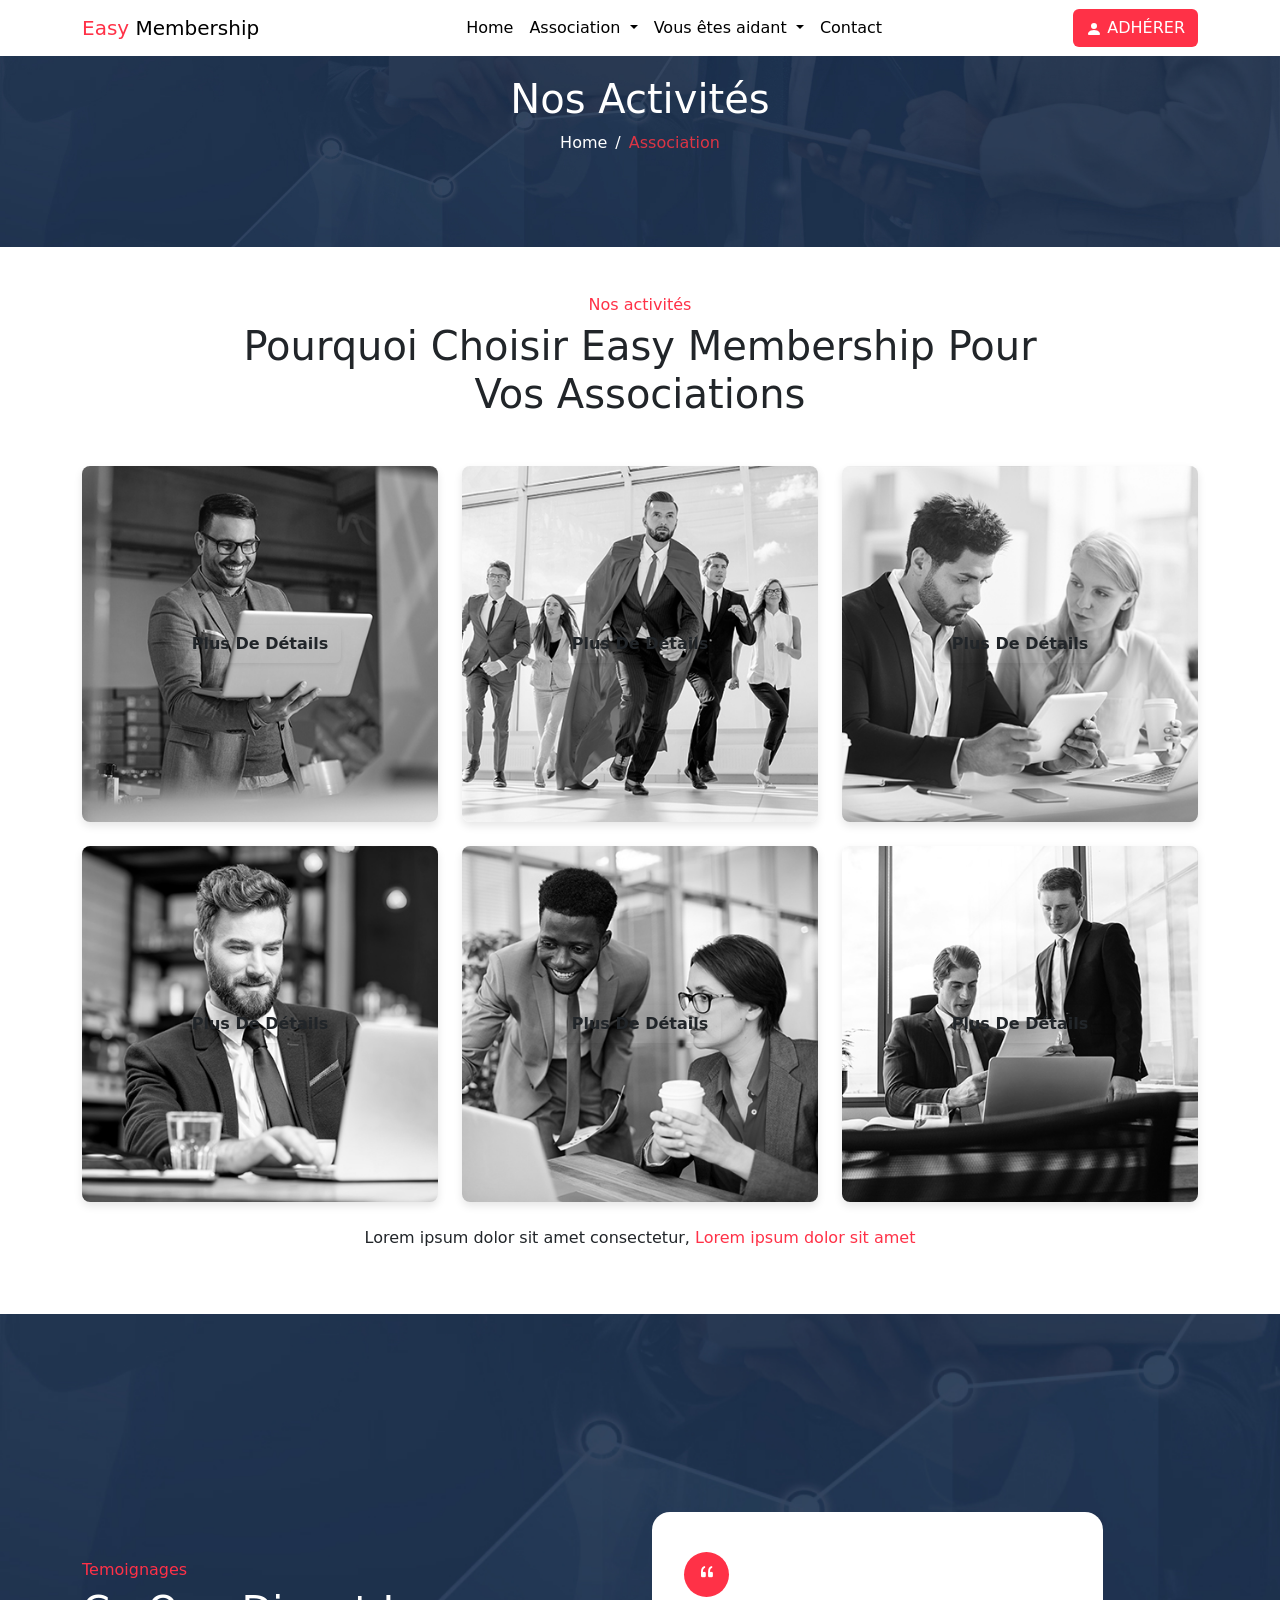
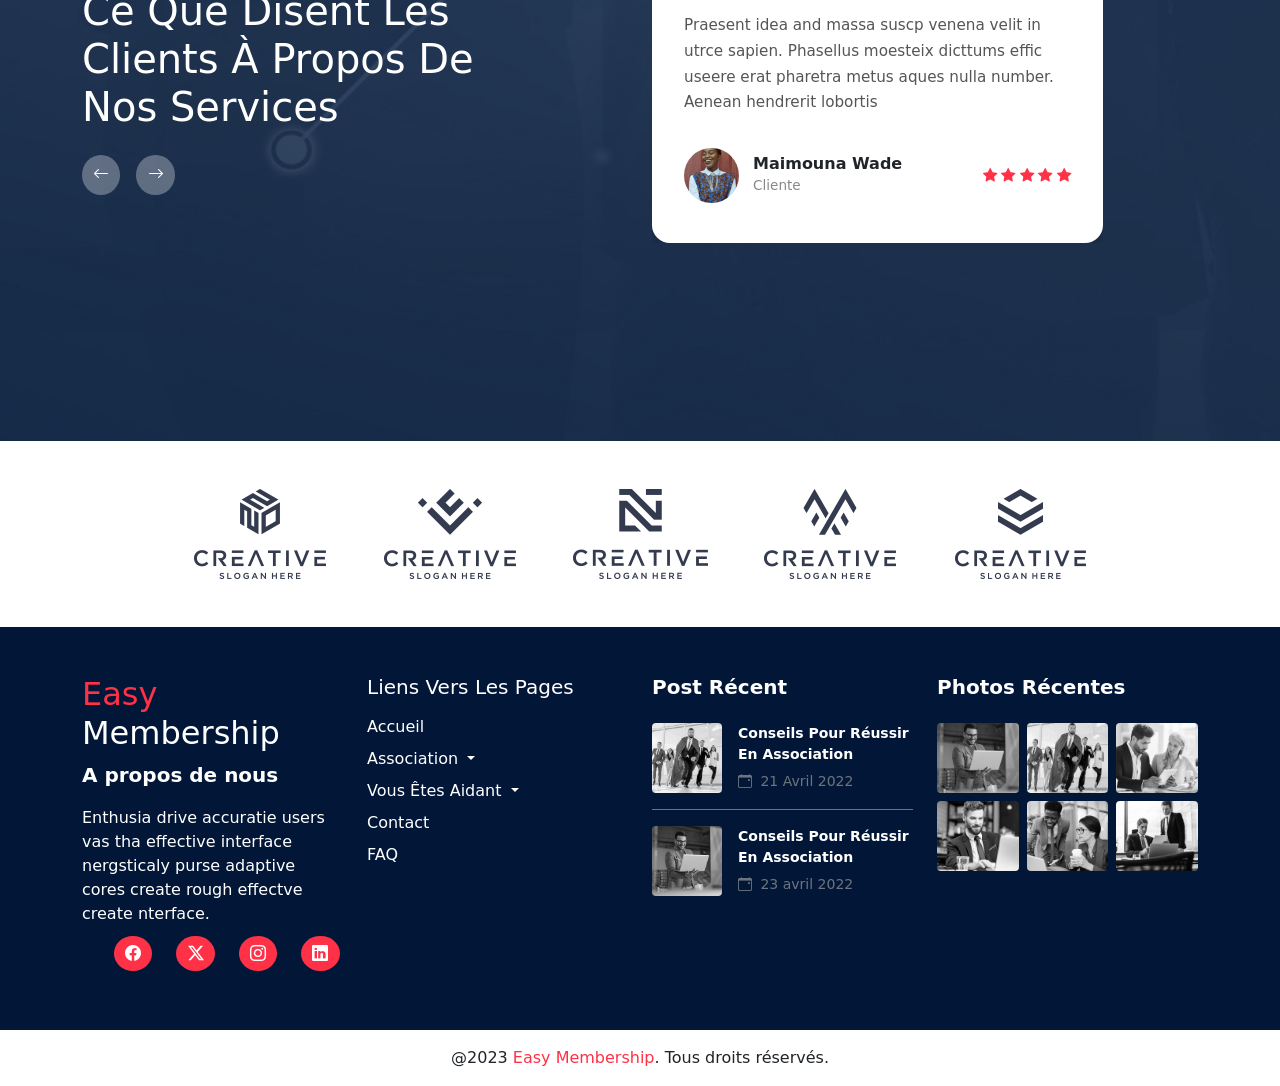
==== associations-activites.html @ 7fb7f480 "Merge remote-tracking branch 'origin/Bassirou' into dev" ====
<!DOCTYPE html>
<html lang="en">

<head>
    <meta charset="UTF-8">
    <meta name="viewport" content="width=device-width, initial-scale=1.0">
    <title>Association/activités - Easy membership</title>
    <link href="https://cdn.jsdelivr.net/npm/bootstrap@5.3.8/dist/css/bootstrap.min.css" rel="stylesheet"
        integrity="sha384-sRIl4kxILFvY47J16cr9ZwB07vP4J8+LH7qKQnuqkuIAvNWLzeN8tE5YBujZqJLB" crossorigin="anonymous">
    <link rel="stylesheet" href="https://cdn.jsdelivr.net/npm/bootstrap-icons@1.10.5/font/bootstrap-icons.css">
    <link rel="stylesheet" href="css/landing.css">
</head>

<body>
    <header class="fixed-top bg-white">
        <nav class="navbar navbar-expand-lg">
            <div class="container-lg">
                <a class="navbar-brand text-black" href="index.html">
                    <span class="nav-spanned">Easy</span> Membership
                </a>

                <button class="navbar-toggler" type="button" data-bs-toggle="collapse" data-bs-target="#navbarNav"
                    aria-controls="navbarNav" aria-expanded="false" aria-label="Toggle navigation">
                    <span class="navbar-toggler-icon"></span>
                </button>

                <div class="collapse navbar-collapse" id="navbarNav">
                    <ul class="navbar-nav mx-auto">
                        <li class="nav-item">
                            <a href="index.html" class="nav-link text-black">Home</a>
                        </li>

                        <li class="nav-item dropdown">
                            <a class="nav-link dropdown-toggle text-black" href="associations.html" role="button"
                                data-bs-toggle="dropdown">
                                Association
                            </a>
                            <ul class="dropdown-menu shadow">
                                <li><a class="dropdown-item" href="associations-activites.html">Nos activités</a></li>
                                <li><a class="dropdown-item" href="index.html#about">Qui nous sommes?</a></li>
                                <li><a class="dropdown-item" href="associations-actualites.html">Nos actualités</a></li>
                                <li><a class="dropdown-item" href="associations-evenements.html">Nos événements</a></li>
                                <li><a class="dropdown-item" href="#partners">Nos Partenaires</a></li>
                                <li><a class="dropdown-item" href="helper.html">Recevoir des dons</a></li>
                                <li><a class="dropdown-item" href="#">Gerer les adhésions</a></li>
                                <li><a class="dropdown-item" href="#">Tableau de bord</a></li>
                                <li><a class="dropdown-item" href="#">Liste des adhérents</a></li>
                                <li><a class="dropdown-item" href="#">Bloquer/Debloquer un compte</a></li>
                                <li><a class="dropdown-item" href="#">Mise à jour</a></li>
                                <li><a class="dropdown-item" href="#">Publier une opportunité</a></li>
                            </ul>
                        </li>

                        <li class="nav-item dropdown">
                            <a class="nav-link dropdown-toggle text-black" href="#" role="button"
                                data-bs-toggle="dropdown">
                                Vous êtes aidant
                            </a>
                            <ul class="dropdown-menu shadow">
                                <li><a class="dropdown-item" href="helper.html">Faire un don</a></li>
                                <li><a class="dropdown-item" href="#">Adhérer</a></li>
                                <li><a class="dropdown-item" href="#">Conditions d'adhésion</a></li>
                                <li><a class="dropdown-item" href="helper.html">Payer les frais</a></li>
                            </ul>
                        </li>

                        <li class="nav-item">
                            <a href="contact.html" class="nav-link text-black">Contact</a>
                        </li>
                    </ul>
                </div>

                <a href="auth.html" class="btn nav-button text-uppercase d-none d-lg-inline">
                    <svg xmlns="http://www.w3.org/2000/svg" width="16" height="16" fill="currentColor"
                        class="bi bi-person-fill" viewBox="0 0 16 16">
                        <path d="M3 14s-1 0-1-1 1-4 6-4 6 3 6 4-1 1-1 1zm5-6a3 3 0 1 0 0-6 3 3 0 0 0 0 6" />
                    </svg> Adhérer
                </a>
            </div>
        </nav>
    </header>

    <main>
        <section class="position-relative text-center">
            <img src="images/BG1.jpg" class="img-fluid" alt="fond">
            <div class="position-absolute top-50 start-50 translate-middle text-center">
                <h1 class="text-white">Nos Activités</h1>
                <ul class="list-unstyled d-flex justify-content-center gap-2 mt-2">
                    <li><a href="index.html" class="nav-link text-white">Home</a></li>
                    <li><span class="text-white">/</span></li>
                    <li><a href="index.html" class="nav-link text-danger">Association</a></li>
                </ul>
            </div>
        </section>
        <section class="container py-5">
            <div class="activités mb-5">
                <h6 class="blog-small-heading text-center">Nos activités</h6>
                <h1 class="text-center w-75 mx-auto">Pourquoi Choisir Easy Membership Pour Vos Associations</h1>
            </div>

            <div class="row g-4">

                <div class="col-md-4">
                    <div class="card border-0 rounded-3 overflow-hidden text-center h-100">
                        <img src="images/footer-img-1.jpg" alt="Business team">

                        <div class="card-img-overlay d-flex align-items-center justify-content-center p-0">
                            <a href="#" class="btn btn-custom fw-bold shadow-sm">Plus De Détails</a>
                        </div>
                    </div>
                </div>

                <div class="col-md-4">
                    <div class="card border-0 rounded-3 overflow-hidden text-center h-100">
                        <img src="images/footer-img-2.jpg" alt="Business meeting">
                        <div class="card-img-overlay d-flex align-items-center justify-content-center p-0">
                            <a href="#" class="btn btn-custom fw-bold shadow-sm">Plus De Détails</a>
                        </div>
                    </div>
                </div>

                <div class="col-md-4">
                    <div class="card border-0 rounded-3 overflow-hidden text-center h-100">
                        <img src="images/footer-img-3.jpg" alt="Office work">
                        <div class="card-img-overlay d-flex align-items-center justify-content-center p-0">
                            <a href="#" class="btn btn-custom fw-bold shadow-sm">Plus De Détails</a>
                        </div>
                    </div>
                </div>
                <div class="col-md-4">
                    <div class="card border-0 rounded-3 overflow-hidden text-center h-100">
                        <img src="images/footer-img-4.jpg" alt="Office work">
                        <div class="card-img-overlay d-flex align-items-center justify-content-center p-0 ">
                            <a href="#" class="btn btn-custom fw-bold shadow-sm">Plus De Détails</a>
                        </div>
                    </div>
                </div>
                <div class="col-md-4">
                    <div class="card border-0 rounded-3 overflow-hidden text-center h-100">
                        <img src="images/footer-img-5.jpg" alt="Office work">
                        <div class="card-img-overlay d-flex align-items-center justify-content-center p-0 ">
                            <a href="#" class="btn btn-custom fw-bold shadow-sm">Plus De Détails</a>
                        </div>
                    </div>
                </div>
                <div class="col-md-4">
                    <div class="card border-0 rounded-3 overflow-hidden text-center h-100">
                        <img src="images/footer-img-6.jpg" alt="Office work">
                        <div class="card-img-overlay d-flex align-items-center justify-content-center p-0">
                            <a href="#" class="btn btn-custom fw-bold shadow-sm ">Plus De Détails</a>
                        </div>
                    </div>
                </div>
                <P class="text-center">Lorem ipsum dolor sit amet consectetur, <span class="nav-spanned">Lorem ipsum
                        dolor sit amet </span></P>
            </div>
        </section>



        <section id="testemonials">
            <div class="container py-5">
                <div class="row align-items-center">


                    <div class="col-12 col-lg-5 mb-4 mb-lg-0">
                        <h6 class="testemonials-small-heading">Temoignages</h6>
                        <h1 class="text-white">Ce Que Disent Les Clients À Propos De Nos Services</h1>

                        <div class="d-flex gap-3 mt-4">
                            <button class="testemonials-btn" data-bs-target="#testimonialCarousel" data-bs-slide="prev">
                                <i class="bi bi-arrow-left text-white"></i>
                            </button>

                            <button class="testemonials-btn" data-bs-target="#testimonialCarousel" data-bs-slide="next">
                                <i class="bi bi-arrow-right text-white"></i>
                            </button>

                        </div>
                    </div>


                    <div class="col-12 col-lg-5 offset-lg-1">
                        <div id="testimonialCarousel" class="carousel slide" data-bs-ride="false">

                            <div class="carousel-inner">


                                <div class="carousel-item active">
                                    <div class="testimonial-card">

                                        <div class="quote-icon">
                                            <i class="bi bi-quote"></i>
                                        </div>

                                        <p class="testimonial-text">
                                            Praesent idea and massa suscp venena velit in utrce sapien.
                                            Phasellus moesteix dicttums effic useere erat pharetra metus aques nulla
                                            number.
                                            Aenean hendrerit lobortis
                                        </p>

                                        <div class="testimonial-footer">
                                            <div class="testimonial-user">
                                                <img src="/images/testemonial-1.jpg" alt="">
                                                <div>
                                                    <h6>Maimouna Wade</h6>
                                                    <span>Cliente</span>
                                                </div>
                                            </div>

                                            <div class="testimonial-stars">
                                                <i class="bi bi-star-fill"></i>
                                                <i class="bi bi-star-fill"></i>
                                                <i class="bi bi-star-fill"></i>
                                                <i class="bi bi-star-fill"></i>
                                                <i class="bi bi-star-fill"></i>
                                            </div>
                                        </div>

                                    </div>
                                </div>


                                <div class="carousel-item">
                                    <div class="testimonial-card">

                                        <div class="quote-icon">
                                            <i class="bi bi-quote"></i>
                                        </div>


                                        <p class="testimonial-text">
                                            Praesent idea and massa suscp venena velit in utrce sapien.
                                            Phasellus moesteix dicttums effic useere erat pharetra metus aques nulla
                                            number.
                                            Aenean hendrerit lobortis
                                        </p>

                                        <div class="testimonial-footer">
                                            <div class="testimonial-user">
                                                <img src="/images/testemonial-2.jpg" alt="">
                                                <div>
                                                    <h6>Babacar Soumaré</h6>
                                                    <span>Client</span>
                                                </div>
                                            </div>

                                            <div class="testimonial-stars">
                                                <i class="bi bi-star-fill"></i>
                                                <i class="bi bi-star-fill"></i>
                                                <i class="bi bi-star-fill"></i>
                                                <i class="bi bi-star-fill"></i>
                                                <i class="bi bi-star-fill"></i>
                                            </div>
                                        </div>

                                    </div>
                                </div>

                            </div>
                        </div>
                    </div>



                </div>
            </div>
        </section>



        <section id="partners">
            <div class="container py-5">
                <div class="row text-center g-4 justify-content-center align-items-center">
                    <div class="col-12 col-lg-2"><img src="/images/partner-1.png" alt=""></div>
                    <div class="col-12 col-lg-2"><img src="/images/partner-2.png" alt=""></div>
                    <div class="col-12 col-lg-2"><img src="/images/partner-3.png" alt=""></div>
                    <div class="col-12 col-lg-2"><img src="/images/partner-4.png" alt=""></div>
                    <div class="col-12 col-lg-2"><img src="/images/partner-5.png" alt=""></div>
                </div>
            </div>
        </section>

    </main>
    <footer>
        <div class="container-lg py-5">
            <div class="row">
                <div class="col-12 col-lg-3">
                    <h1 class="text-white h2"><span class="nav-spanned">Easy</span> Membership</h1>
                    <p class="lead fw-bold text-white">A propos de nous</p>
                    <p class="text-white">
                        Enthusia drive accuratie users vas tha effective interface nergsticaly purse adaptive cores
                        create rough effectve create nterface.
                    </p>
                    <ul class="footer-socials">
                        <li><a href="#"><i class="bi bi-facebook text-white"></i></a></li>
                        <li><a href="#"><i class="bi bi-twitter-x text-white"></i></a></li>
                        <li><a href="#"><i class="bi bi-instagram text-white"></i></a></li>
                        <li><a href="#"><i class="bi bi-linkedin text-white"></i></a></li>
                    </ul>
                </div>
                <div class="col-12 col-lg-3">
                    <h5 class="mb-3 text-white">Liens Vers Les Pages</h5>

                    <ul class="list-unstyled">

                        <li class="mb-2">
                            <a href="#" class="text-white text-decoration-none">Accueil</a>
                        </li>

                        <li class="mb-2">
                            <div class="dropdown">
                                <a class="dropdown-toggle text-white text-decoration-none" href="#" role="button"
                                    data-bs-toggle="dropdown">
                                    Association
                                </a>
                                <ul class="dropdown-menu">

                                    <li><a class="dropdown-item" href="#">Nos activités</a></li>
                                    <li><a class="dropdown-item" href="#">Qui sommes-nous ?</a></li>
                                    <li><a class="dropdown-item" href="#">Nos actualités</a></li>
                                    <li><a class="dropdown-item" href="#">Nos événements</a></li>
                                    <li><a class="dropdown-item" href="#">Nos partenaires</a></li>
                                    <li><a class="dropdown-item" href="#">Recevoir des dons</a></li>
                                    <li><a class="dropdown-item" href="#">Gérer les adhésions</a></li>
                                    <li><a class="dropdown-item" href="#">Tableau de bord</a></li>
                                    <li><a class="dropdown-item" href="#">Liste des adhérents</a></li>
                                    <li><a class="dropdown-item" href="#">Bloquer/Débloquer un adhérent</a></li>
                                    <li><a class="dropdown-item" href="#">Mise à jour</a></li>
                                    <li><a class="dropdown-item" href="#">Publier une opportunité</a></li>

                                </ul>
                            </div>
                        </li>

                        <li class="mb-2">
                            <div class="dropdown">
                                <a class="dropdown-toggle text-white text-decoration-none" href="#" role="button"
                                    data-bs-toggle="dropdown">
                                    Vous Êtes Aidant
                                </a>
                                <ul class="dropdown-menu">

                                    <li><a class="dropdown-item" href="#">Faire un don</a></li>
                                    <li><a class="dropdown-item" href="#">Adhérer</a></li>
                                    <li><a class="dropdown-item" href="#">Conditions d'adhésion</a></li>
                                    <li><a class="dropdown-item" href="#">Adhérer en ligne et payer les frais</a></li>
                                    <li><a class="dropdown-item" href="#">Créer un compte adhérent</a></li>
                                    <li><a class="dropdown-item" href="#">Historique des cotisations annuelles</a></li>
                                    <li><a class="dropdown-item" href="#">Alertes</a></li>
                                    <li><a class="dropdown-item" href="#">
                                            Opportunités et informations
                                        </a></li>
                                    <li><a class="dropdown-item" href="#">
                                            Liste des opportunités qui vous intéresse
                                        </a></li>

                                </ul>
                            </div>
                        </li>

                        <li class="mb-2">
                            <a href="#" class="text-white text-decoration-none">Contact</a>
                        </li>

                        <li class="mb-2">
                            <a href="#" class="text-white text-decoration-none">FAQ</a>
                        </li>

                    </ul>
                </div>
                <div class="col-12 col-lg-3">
                    <h5 class="text-white fw-bold mb-4">Post Récent</h5>

                    <!-- Post 1 -->
                    <div class="d-flex align-items-center mb-3 pb-3 border-bottom border-secondary">
                        <img src="images/footer-img-2.jpg" class="footer-post-img me-3" alt="Post image">
                        <div>
                            <p class="mb-1 text-white small fw-semibold">
                                Conseils Pour Réussir En Association
                            </p>
                            <small class="text-secondary">
                                <i class="bi bi-calendar-event me-1"></i> 21 Avril 2022
                            </small>
                        </div>
                    </div>

                    <!-- Post 2 -->
                    <div class="d-flex align-items-center">
                        <img src="images/footer-img-1.jpg" class="footer-post-img me-3" alt="Post image">
                        <div>
                            <p class="mb-1 text-white small fw-semibold">
                                Conseils Pour Réussir En Association
                            </p>
                            <small class="text-secondary">
                                <i class="bi bi-calendar-event me-1"></i> 23 avril 2022
                            </small>
                        </div>
                    </div>
                </div>
                <div class="col-12 col-lg-3">
                    <h5 class="text-white fw-bold mb-4">Photos Récentes</h5>

                    <div class="row g-2">
                        <div class="col-4">
                            <img src="images/footer-img-1.jpg" class="footer-post-img w-100" alt="">
                        </div>
                        <div class="col-4">
                            <img src="images/footer-img-2.jpg" class="footer-post-img w-100" alt="">
                        </div>
                        <div class="col-4">
                            <img src="images/footer-img-3.jpg" class="footer-post-img w-100" alt="">
                        </div>

                        <div class="col-4">
                            <img src="images/footer-img-4.jpg" class="footer-post-img w-100" alt="">
                        </div>
                        <div class="col-4">
                            <img src="images/footer-img-5.jpg" class="footer-post-img w-100" alt="">
                        </div>
                        <div class="col-4">
                            <img src="images/footer-img-6.jpg" class="footer-post-img w-100" alt="">
                        </div>
                    </div>
                </div>
            </div>
        </div>
        <div class="container-fluid bg-white text-center py-3">
            @2023 <span class="footer-spanned">Easy Membership</span>. Tous droits réservés.
        </div>
    </footer>

    <script src="https://cdn.jsdelivr.net/npm/bootstrap@5.3.8/dist/js/bootstrap.bundle.min.js"
        integrity="sha384-FKyoEForCGlyvwx9Hj09JcYn3nv7wiPVlz7YYwJrWVcXK/BmnVDxM+D2scQbITxI"
        crossorigin="anonymous"></script>
</body>

</html>
---- css/landing.css ----
:root {
    --couleur-principale: #FF3147;
    --couleur-secondaire: #021738;
}

/*================HEADER==================*/
header {
    z-index: 111;
}

.nav-spanned {
    color: var(--couleur-principale);
}

.nav-button {
    background-color: var(--couleur-principale);
    color: white;
}

.nav-button:hover {
    background-color: #ff5f6fef;
    color: white;
}

.nav-link:hover {
    color: #FF3147 !important;
}

.navbar-toggler {
    background-color: #FF3147 !important;
}
/*======================Hero==========================*/
#hero {
    background-image: url(/images/hero-bg.jpg);
    background-size: cover;
    background-repeat: no-repeat;
    padding: 150px 0;
    position: relative;
    z-index: 1;
}
#hero::after {
    content: "";
    background-color: #00000096;
    position: absolute;
    height: 100%;
    width: 100%;
    inset: 0;
    z-index: -1;
}
.hero-header {
    color: #FF3147;
    font-weight: bold;
}
.hero-wrapper {
    z-index: 1;
}
.bi-play-circle-fill {
    color: #FF3147 !important;
}

/* ======================Features=========================*/
#features {
    background-color: #021738;
    padding: 150px 0;
}
.feature-card-title {
    color: #FF3147 !important;
}
/* ======================About=======================*/
#about {
    padding: 150px 0;
}
.about-heading {
    color: #021738;
}
.about-small-heading {
    color: #FF3147;
}
.about-btn {
    background-color: #FF3147 !important;
    color: white !important;
}
.about-btn:hover {
    background-color: #fa5f6e !important;
}

/*===================Services=================*/
#services {
    padding: 160px 0;
    background-color: #F2F6F9;
}
.services-small-heading {
    color: #FF3147;
}
.services-heading {
    color: #021738;
}
.services-card {
    position: relative;
}
.services-card-text {
    position: absolute;
    background-color: white;
    width: 320px;
    left: 22px;
    bottom: -120px;
    padding: 1.5rem;
}
.services-card-small-heading {
    color: #FF3147;
}
.services-card-heading {
    color: #021738;
}
.services-btn {
    border-radius: 50%;
    border: none;
    background-color: #021738;
    padding: 0.5rem 0.7rem;
    position: absolute;
    left: 43%;
}
.services-btn2 {
    margin-top: 5rem;
    border: none;
    background-color: #FF3147;
    color: white;
}
.services-btn2:hover {
    background-color: #fa5f6e;
    color: white;
}
@media (max-width: 1200px) {
    .services-card {
        margin-bottom: 150px !important;
    }
}

/* ======================Members==========================*/
#members {
    padding: 150px 0;
}
.members-small-heading {
    color: #FF3147;
}
.members-heading {
    color: #021738;
}
.members-link {
    color: #021738;
}
/* ======================Sign-up==========================*/
#sign-up {
    padding: 150px 0;
    background-image: url(/images/form-img.jpg);
    background-size: 60%;
    background-position: left center;
    background-repeat: no-repeat;
    position: relative;
}


.signup-form {
    max-width: 420px;
    margin-left: 50%;
    background: white;
    padding: 40px;
    border-radius: 6px;
}



.signup-form input,
.signup-form select,
.signup-form textarea {
    background: #f3f6f9;
    border: none;
    padding: 12px;
    width: 100%;
}


.signup-form button {
    background: #ff2d3d;
    border: none;
    padding: 12px 24px;
}

@media (max-width: 1200px) {
    #sign-up {
        background-image: none;
        background-color: #F2F6F9;
    }
    .signup-form {
        margin-left: 0;
        width: 100%;
    }
}
/*=====================Testimonials====================*/
#testemonials {
    padding: 150px 0;
    background-image: url(/images/testemonials-bg.jpg);
    background-size: cover;
    background-repeat: no-repeat;
}
.testemonials-small-heading {
    color: #FF3147;
}
.testemonials-btn {
    border: none;
    border-radius: 50%;
    padding: 0.5rem 0.7rem;
    background-color: #FFFFFF4D;
    transition: 0.4s;
}
.testemonials-btn:hover {
    background-color: #FF3147;
    color: white;
}
.testimonial-wrapper {
    position: relative;
    height: 260px;
}

.testimonial-card {
    background: white;
    border-radius: 18px;
    padding: 2.5rem 2rem;
    box-shadow: 0 10px 25px rgba(0,0,0,0.15);
    position: relative;
}

.quote-icon {
    width: 45px;
    height: 45px;
    background: #FF3147;
    color: white;
    border-radius: 50%;
    display: grid;
    place-items: center;
    font-size: 1.2rem;
    margin-bottom: 1rem;
}

.testimonial-text {
    font-size: 0.95rem;
    color: #555;
    line-height: 1.7;
}


.testimonial-footer {
    display: flex;
    align-items: center;
    justify-content: space-between;
    margin-top: 2rem;
}

.testimonial-user {
    display: flex;
    align-items: center;
    gap: 14px;
}

.testimonial-user img {
    width: 55px;
    height: 55px;
    border-radius: 50%;
    object-fit: cover;
}

.testimonial-user h6 {
    margin: 0;
    font-weight: 600;
}

.testimonial-user span {
    font-size: 0.85rem;
    color: #888;
}


.testimonial-stars {
    color: #FF3147;
    font-size: 0.9rem;
    white-space: nowrap;
}
/* ======================Blog==========================*/
#blog {
    padding: 150px 0;
    background-color: #F2F6F9;
}

.blog-small-heading {
    color: #FF3147;
}

.blog-heading {
    color: #021738;
}

.card {
    border: none;
    border-radius: 8px;
    box-shadow: 0 4px 8px rgba(0, 0, 0, 0.1);
    background-color: #fff;
    position: relative;
}

.card-img-top {
    border-radius: 8px;
    object-fit: cover;
    height: 200px;
}

.card-body {
    padding: 20px;
}

.card-text {
    color: #6c757d;
    font-size: 14px;
}

.card-title {
    font-size: 18px;
    font-weight: bold;
    color: #021738;
    margin-top: 10px;
}

.btn-link {
    color: #FF3147;
    text-decoration: none;
}

.btn-link:hover {
    text-decoration: underline;
}

.blog-date {
    position: absolute;
    background-color: #FF3147;
    color: white;
    padding: 0.3rem 1.2rem;
    border-radius: 20px;
    top: 165px;
}

@media (max-width: 767px) {
    .card-img-top {
        height: 180px;
    }
}






















/* ======================Footer========================== */
footer {
    background-color: #021738;
}

.footer-socials {
    display: flex;
    gap: 1.5rem;
    list-style: none;
}

.footer-socials li a {
    padding: 0.5rem 0.7rem;
    border-radius: 50%;
    background-color: #FF3147;
}

.footer-socials li a:hover {
    background-color: #fa5f6e;
}

.footer-post-img {
    width: 70px;
    height: 70px;
    object-fit: cover;
    border-radius: 4px;
}
.footer-spanned {
    color: var(--couleur-principale);
}
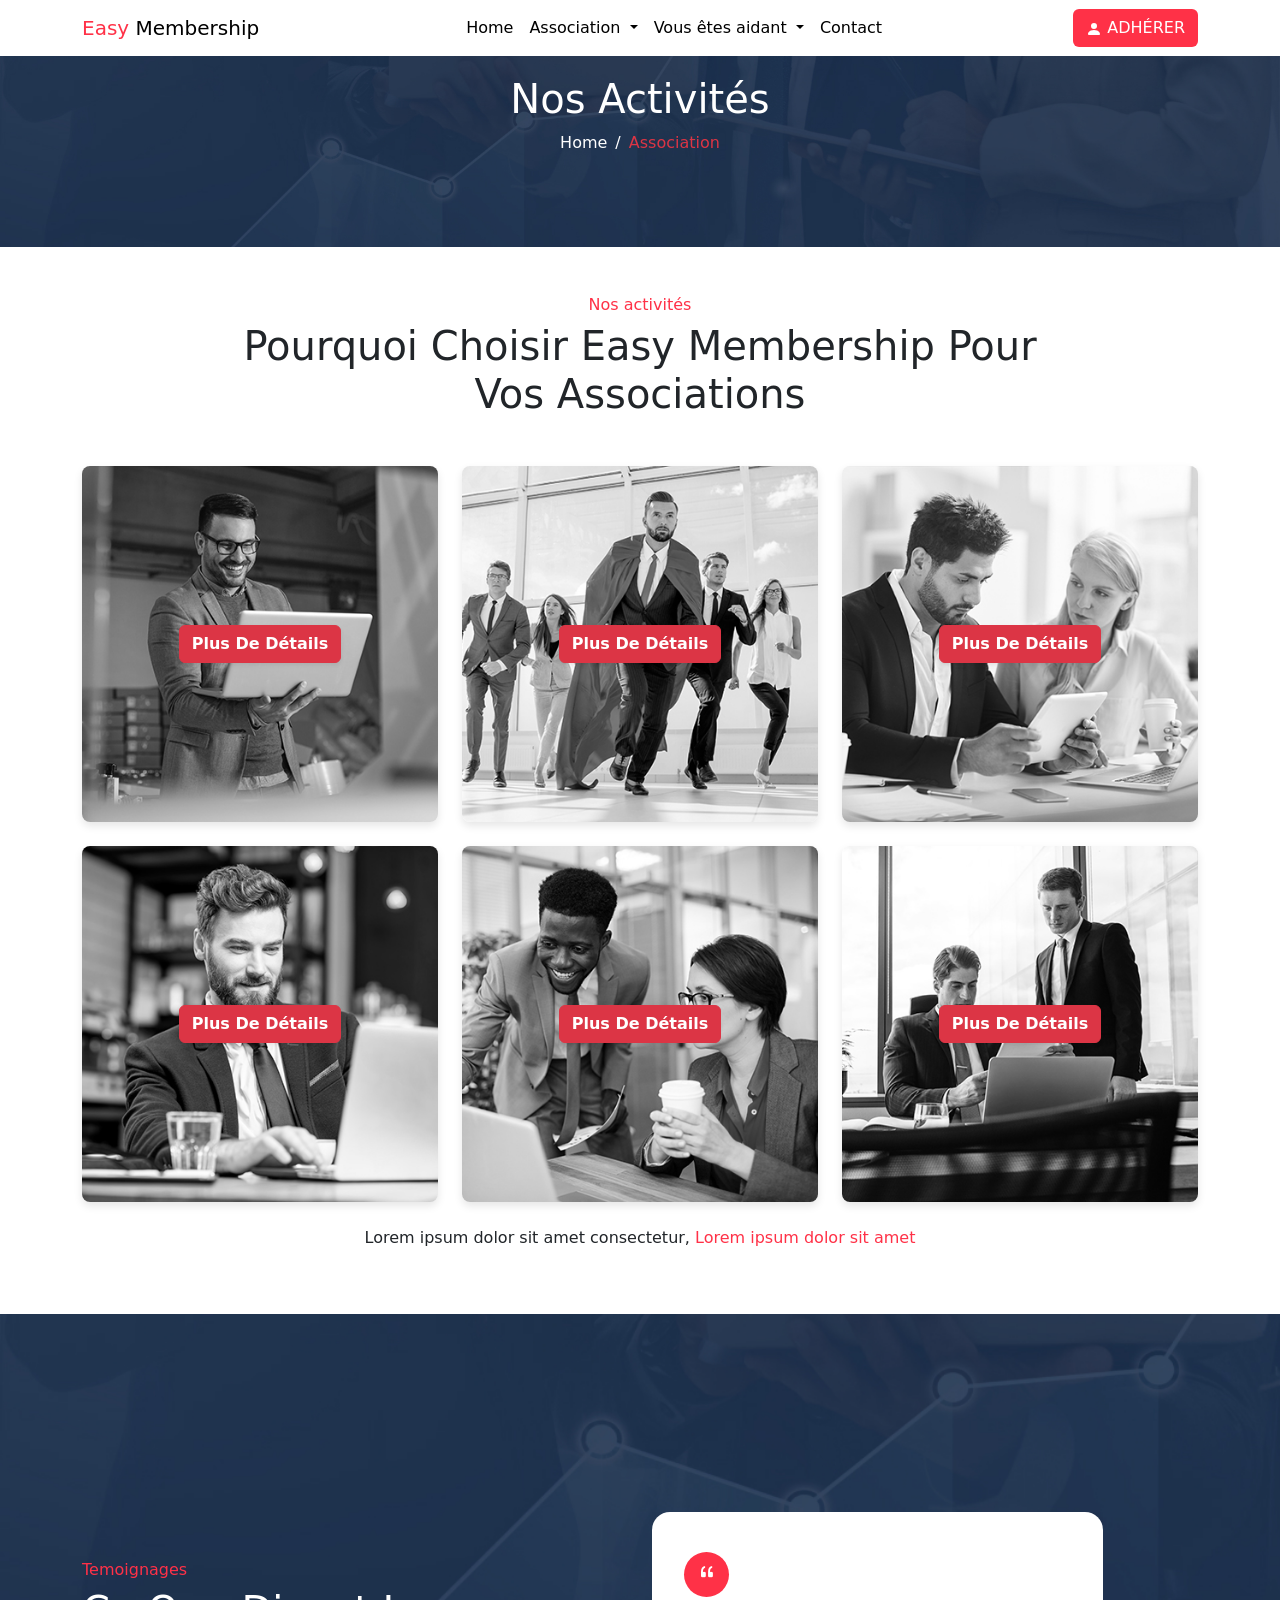
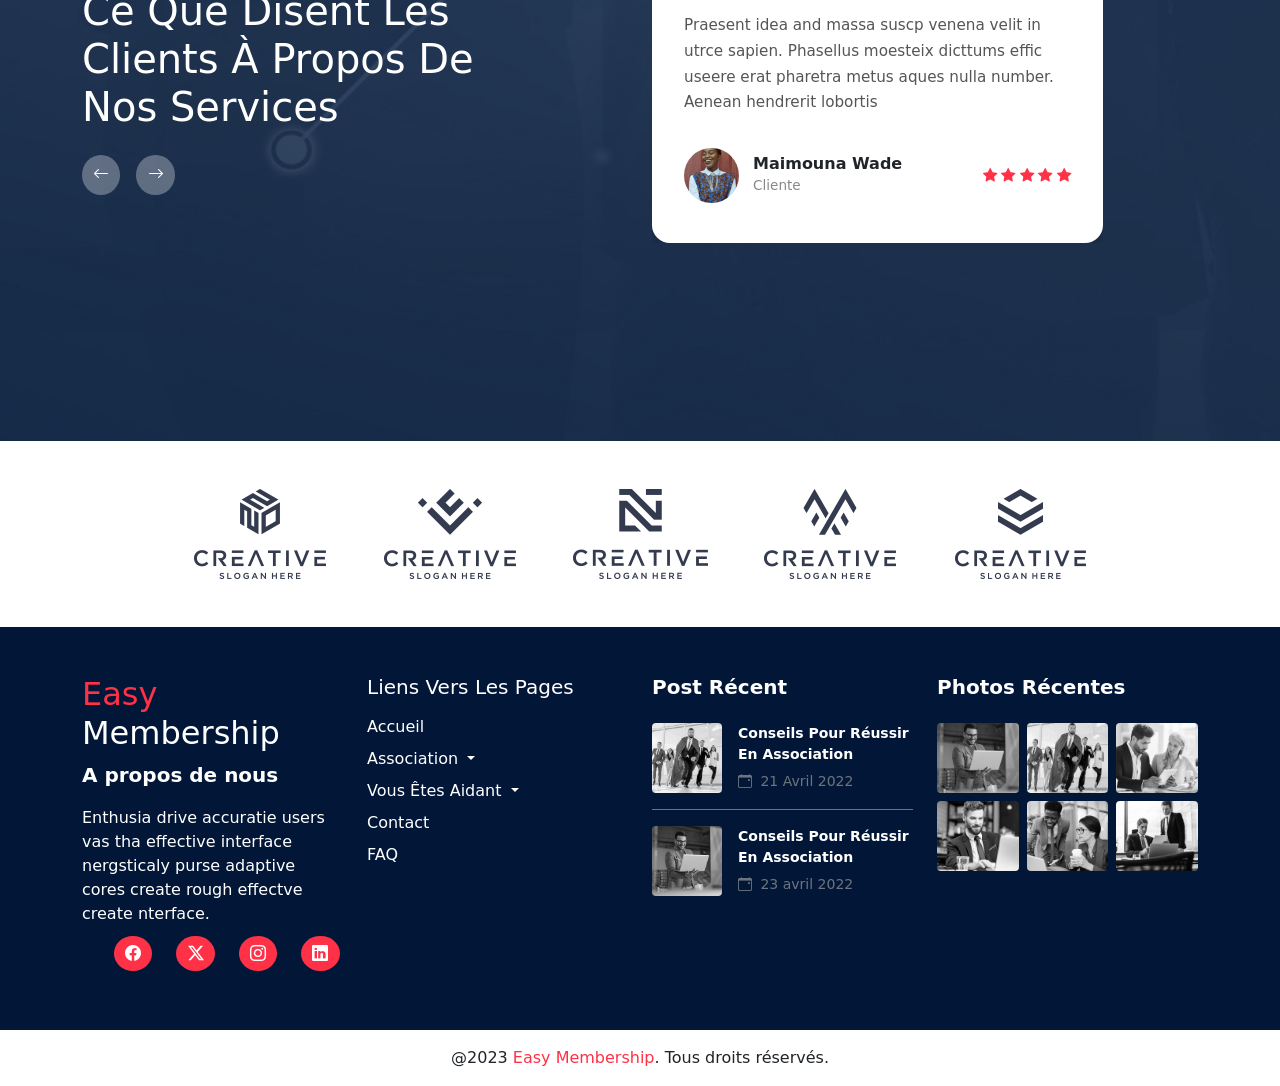
==== commit bbb636d1: "fixed the buttons color in association activité" ====
--- a/associations-activites.html
+++ b/associations-activites.html
@@ -105,7 +105,7 @@
                         <img src="images/footer-img-1.jpg" alt="Business team">
 
                         <div class="card-img-overlay d-flex align-items-center justify-content-center p-0">
-                            <a href="#" class="btn btn-custom fw-bold shadow-sm">Plus De Détails</a>
+                            <a href="#" class="btn btn-danger fw-bold shadow-sm">Plus De Détails</a>
                         </div>
                     </div>
                 </div>
@@ -114,7 +114,7 @@
                     <div class="card border-0 rounded-3 overflow-hidden text-center h-100">
                         <img src="images/footer-img-2.jpg" alt="Business meeting">
                         <div class="card-img-overlay d-flex align-items-center justify-content-center p-0">
-                            <a href="#" class="btn btn-custom fw-bold shadow-sm">Plus De Détails</a>
+                            <a href="#" class="btn btn-danger fw-bold shadow-sm">Plus De Détails</a>
                         </div>
                     </div>
                 </div>
@@ -123,7 +123,7 @@
                     <div class="card border-0 rounded-3 overflow-hidden text-center h-100">
                         <img src="images/footer-img-3.jpg" alt="Office work">
                         <div class="card-img-overlay d-flex align-items-center justify-content-center p-0">
-                            <a href="#" class="btn btn-custom fw-bold shadow-sm">Plus De Détails</a>
+                            <a href="#" class="btn btn-danger fw-bold shadow-sm">Plus De Détails</a>
                         </div>
                     </div>
                 </div>
@@ -131,7 +131,7 @@
                     <div class="card border-0 rounded-3 overflow-hidden text-center h-100">
                         <img src="images/footer-img-4.jpg" alt="Office work">
                         <div class="card-img-overlay d-flex align-items-center justify-content-center p-0 ">
-                            <a href="#" class="btn btn-custom fw-bold shadow-sm">Plus De Détails</a>
+                            <a href="#" class="btn btn-danger fw-bold shadow-sm">Plus De Détails</a>
                         </div>
                     </div>
                 </div>
@@ -139,7 +139,7 @@
                     <div class="card border-0 rounded-3 overflow-hidden text-center h-100">
                         <img src="images/footer-img-5.jpg" alt="Office work">
                         <div class="card-img-overlay d-flex align-items-center justify-content-center p-0 ">
-                            <a href="#" class="btn btn-custom fw-bold shadow-sm">Plus De Détails</a>
+                            <a href="#" class="btn btn-danger fw-bold shadow-sm">Plus De Détails</a>
                         </div>
                     </div>
                 </div>
@@ -147,7 +147,7 @@
                     <div class="card border-0 rounded-3 overflow-hidden text-center h-100">
                         <img src="images/footer-img-6.jpg" alt="Office work">
                         <div class="card-img-overlay d-flex align-items-center justify-content-center p-0">
-                            <a href="#" class="btn btn-custom fw-bold shadow-sm ">Plus De Détails</a>
+                            <a href="#" class="btn btn-danger fw-bold shadow-sm ">Plus De Détails</a>
                         </div>
                     </div>
                 </div>
@@ -202,7 +202,7 @@
 
                                         <div class="testimonial-footer">
                                             <div class="testimonial-user">
-                                                <img src="/images/testemonial-1.jpg" alt="">
+                                                <img src="images/testemonial-1.jpg" alt="">
                                                 <div>
                                                     <h6>Maimouna Wade</h6>
                                                     <span>Cliente</span>
@@ -239,7 +239,7 @@
 
                                         <div class="testimonial-footer">
                                             <div class="testimonial-user">
-                                                <img src="/images/testemonial-2.jpg" alt="">
+                                                <img src="images/testemonial-2.jpg" alt="">
                                                 <div>
                                                     <h6>Babacar Soumaré</h6>
                                                     <span>Client</span>
@@ -273,11 +273,11 @@
         <section id="partners">
             <div class="container py-5">
                 <div class="row text-center g-4 justify-content-center align-items-center">
-                    <div class="col-12 col-lg-2"><img src="/images/partner-1.png" alt=""></div>
-                    <div class="col-12 col-lg-2"><img src="/images/partner-2.png" alt=""></div>
-                    <div class="col-12 col-lg-2"><img src="/images/partner-3.png" alt=""></div>
-                    <div class="col-12 col-lg-2"><img src="/images/partner-4.png" alt=""></div>
-                    <div class="col-12 col-lg-2"><img src="/images/partner-5.png" alt=""></div>
+                    <div class="col-12 col-lg-2"><img src="images/partner-1.png" alt=""></div>
+                    <div class="col-12 col-lg-2"><img src="images/partner-2.png" alt=""></div>
+                    <div class="col-12 col-lg-2"><img src="images/partner-3.png" alt=""></div>
+                    <div class="col-12 col-lg-2"><img src="images/partner-4.png" alt=""></div>
+                    <div class="col-12 col-lg-2"><img src="images/partner-5.png" alt=""></div>
                 </div>
             </div>
         </section>
--- a/css/landing.css
+++ b/css/landing.css
@@ -31,7 +31,7 @@
 }
 /*======================Hero==========================*/
 #hero {
-    background-image: url(/images/hero-bg.jpg);
+    background-image: url(../images/hero-bg.jpg);
     background-size: cover;
     background-repeat: no-repeat;
     padding: 150px 0;
@@ -135,6 +135,11 @@
         margin-bottom: 150px !important;
     }
 }
+@media (max-width: 767px) {
+    .services-card-img {
+        height: 200px !important;
+    }
+}
 
 /* ======================Members==========================*/
 #members {
@@ -152,7 +157,7 @@
 /* ======================Sign-up==========================*/
 #sign-up {
     padding: 150px 0;
-    background-image: url(/images/form-img.jpg);
+    background-image: url(../images/form-img.jpg);
     background-size: 60%;
     background-position: left center;
     background-repeat: no-repeat;
@@ -199,7 +204,7 @@
 /*=====================Testimonials====================*/
 #testemonials {
     padding: 150px 0;
-    background-image: url(/images/testemonials-bg.jpg);
+    background-image: url(../images/testemonials-bg.jpg);
     background-size: cover;
     background-repeat: no-repeat;
 }
